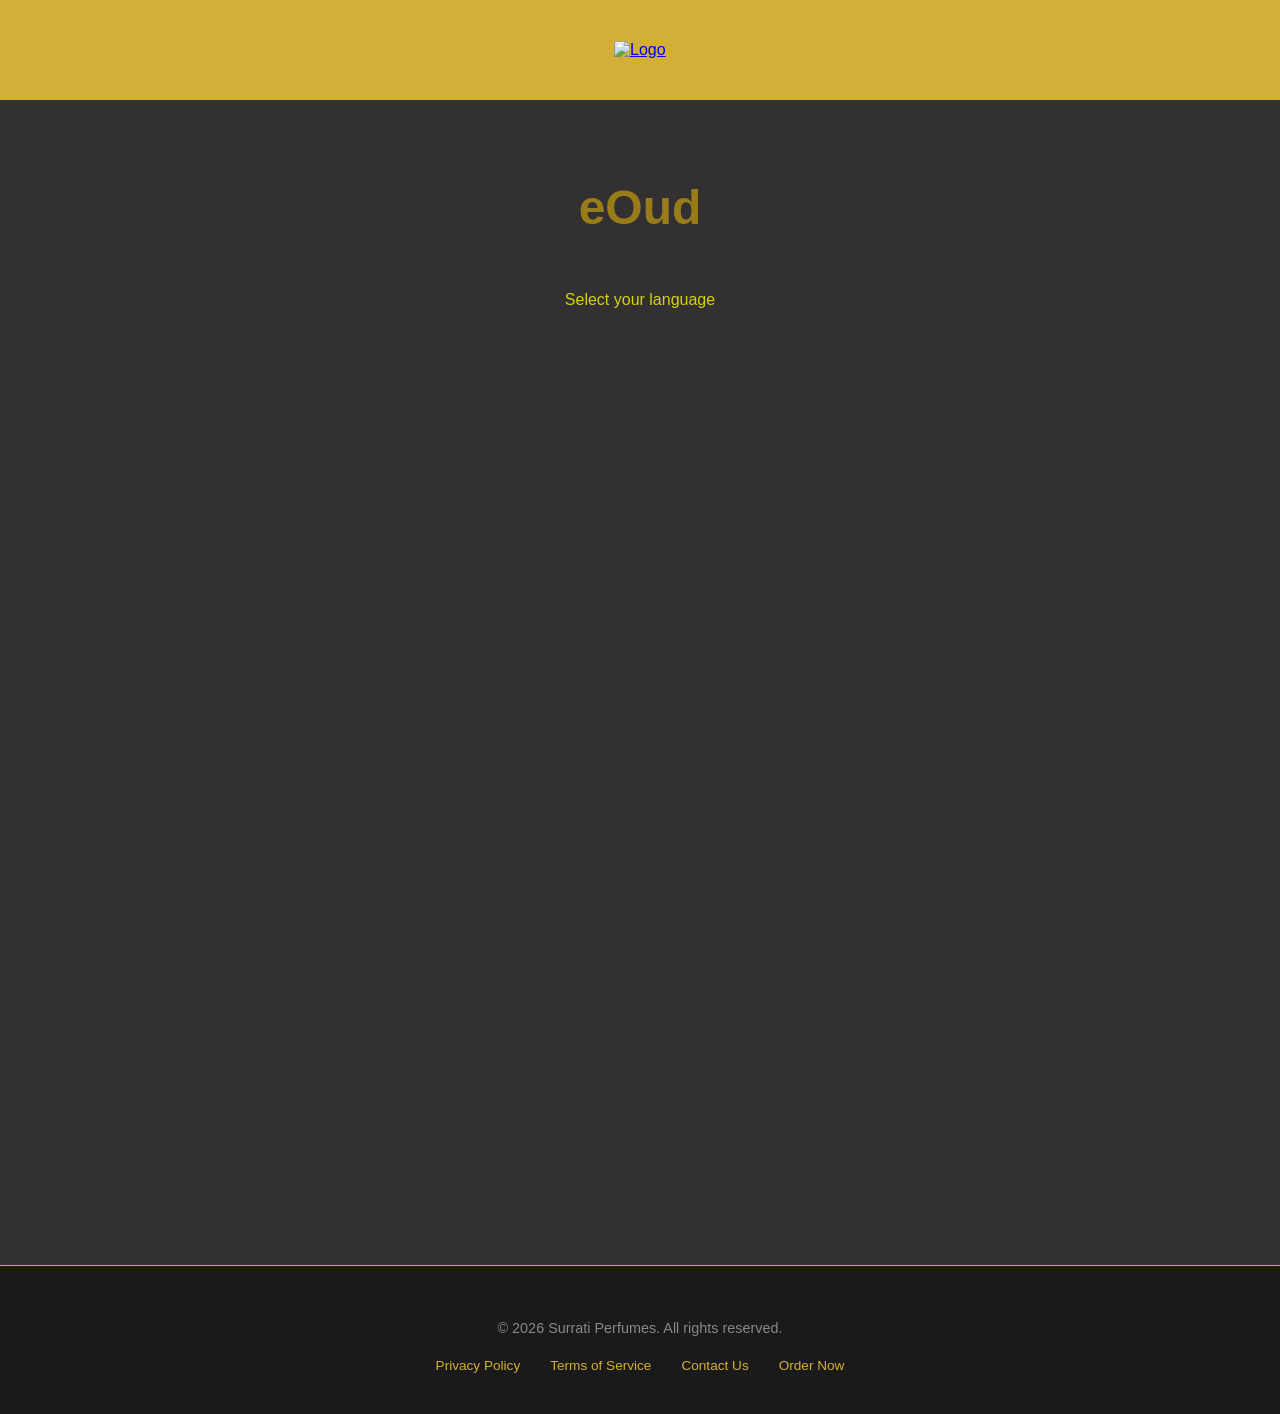
==== index.html @ ce6a43ec "Initial commit" ====
<!-- بِسْمِ اللهِ الرَّحْمٰنِ الرَّحِيْمِ
 This project was made as a personal learning experience and as a final project for CS3305 Web Programming 2, to practice HTML, CSS, 
 and JavaScript by building a simple splash page for the Easy Oud product. 
 The goal was to create an elegant and user-friendly interface that allows 
 visitors to select their preferred language before entering the main site.
Ahmed Ahmed | 2026-04-10 
-->
<!DOCTYPE html>
<html lang="en">
<head>
    <meta charset="UTF-8" />
    <meta name="viewport" content="width=device-width, initial-scale=1.0, maximum-scale=1.0, user-scalable=no">
    <title>Easy Oud – Select Your Language</title>
    
    <!-- Link to your existing global style.css -->
    <link rel="stylesheet" href="assets/css/style.css">

    <!-- Splash-Page Specific Styles -->
    <style>
        /* Reusing your hero class but adjusting height for the grid */
        .splash-hero {
            min-height: calc(100vh - 100px); /* 100px for header */
            display: flex;
            flex-direction: column;
            justify-content: center;
            align-items: center;
            padding: 40px 20px;
            box-sizing: border-box;
        }

        /* Language Grid Container */
        .lang-grid {
            display: grid;
            grid-template-columns: repeat(auto-fit, minmax(200px, 1fr));
            gap: 20px;
            width: 100%;
            max-width: 1000px;
            margin-top: 20px;
        }

        /* Regional Category Label */
        .region-label {
            grid-column: 1 / -1; /* Spans full width of grid */
            display: flex;
            align-items: center;
            justify-content: center;
            gap: 15px;
            margin: 30px 0 10px;
            color: #aaa;
            font-size: 0.75rem;
            text-transform: uppercase;
            letter-spacing: 3px;
            font-weight: 500;
            
            /* Initial state for animation */
            opacity: 0;
            transform: translateY(10px);
            transition: all 0.8s ease-out;
        }

        .region-label.is-visible {
            opacity: 1;
            transform: translateY(0);
        }

        .region-label::before, .region-label::after {
            content: "";
            height: 1px;
            flex: 1;
            background: linear-gradient(to right, transparent, rgba(212, 175, 55, 0.3), transparent);
        }

        /* Language Card styled with your EXACT .feature-item transformations */
        .lang-card {
            border-left: 3px solid #d4af37;
            padding: 15px 20px;
            background: rgba(255, 255, 255, 0.03);
            text-decoration: none;
            display: flex;
            flex-direction: column;
            justify-content: center;
            align-items: center;
            border-radius: 2px;
            
            /* Initial state for your transition */
            opacity: 0;
            transform: translateY(20px);
            transition: all 0.3 s ease-out;
        }

        /* Visible state triggered by JS */
        .lang-card.is-visible {
            opacity: 1;
            transform: translateY(0);
        }

        /* Hover Effect from your code */
        @media (hover: hover) {
            .lang-card:hover {
                background: rgba(212, 175, 55, 0.1);
                transform: translateY(-5px);
            }
        }

        /* Active/Click state from your code */
        .lang-card:active {
            background: rgba(212, 175, 55, 0.2);
            transform: scale(0.97);
            transition: transform 0.1s;
        }

        .lang-native {
            color: #d4af37;
            font-size: 1.4rem;
            margin-bottom: 5px;
            font-weight: bold;
        }

        .lang-english {
            color: #ccc;
            font-size: 0.85rem;
            text-transform: uppercase;
            letter-spacing: 1px;
        }

        /* Essential Font Support for specific scripts to prevent breaking */
        [lang="ar"] .lang-native, [lang="fa"] .lang-native, [lang="ur"] .lang-native { font-family: 'Segoe UI Arabic', sans-serif; }
        [lang="hi"] .lang-native { font-family: 'Noto Sans Devanagari', 'Hind', sans-serif; line-height: 1.6; }
        [lang="bn"] .lang-native { font-family: 'Noto Sans Bengali', 'Hind Siliguri', sans-serif; line-height: 1.6; }
        [lang="zh"] .lang-native { font-family: 'PingFang SC', 'Microsoft YaHei', sans-serif; }
    </style>
</head>
<body>

    <!-- YOUR EXACT HEADER -->
    <header class="main-header">
        <a href="index.html">
            <img class="logo-normal"
                src="https://cdn.salla.sa/cdn-cgi/image/fit=scale-down,width=1600,height=1600,onerror=redirect,format=auto/pQxrOz/mrJXECTLzJM0aRbFOvbpFWbrluaBvxGL1EHSHtgG.png"
                alt="Logo" />
        </a>
    </header>

    <main>
        <section class="splash-hero">
            <!-- YOUR EXACT ANIMATED TITLE -->
            <h1 id="product-name">e<span>asy&nbsp;</span>Oud</h1>
            <p class="subtitle">Select your language</p>

            <!-- THE LANGUAGE GRID -->
            <div class="lang-grid">
                
                <!-- Middle East -->
                <div class="region-label">Middle East</div>
                <a href="ar/index.html" class="lang-card" lang="ar">
                    <span class="lang-native" dir="rtl">العربية</span>
                    <span class="lang-english">Arabic</span>
                </a>
                <a href="fa/index.html" class="lang-card" lang="fa">
                    <span class="lang-native" dir="rtl">فارسی</span>
                    <span class="lang-english">Farsi</span>
                </a>
                <a href="tr/index.html" class="lang-card" lang="tr">
                    <span class="lang-native">Türkçe</span>
                    <span class="lang-english">Turkish</span>
                </a>

                <!-- South Asia -->
                <div class="region-label">South Asia</div>
                <a href="ur/index.html" class="lang-card" lang="ur">
                    <span class="lang-native" dir="rtl">اردو</span>
                    <span class="lang-english">Urdu</span>
                </a>
                <a href="hi/index.html" class="lang-card" lang="hi">
                    <span class="lang-native">हिन्दी</span>
                    <span class="lang-english">Hindi</span>
                </a>
                <a href="bn/index.html" class="lang-card" lang="bn">
                    <span class="lang-native">বাংলা</span>
                    <span class="lang-english">Bengali</span>
                </a>

                <!-- Global / Western -->
                <div class="region-label">Global / Western</div>
                <a href="en/index.html" class="lang-card" lang="en">
                    <span class="lang-native">English</span>
                    <span class="lang-english">English</span>
                </a>
                <a href="fr/index.html" class="lang-card" lang="fr">
                    <span class="lang-native">Français</span>
                    <span class="lang-english">French</span>
                </a>
                <a href="ru/index.html" class="lang-card" lang="ru">
                    <span class="lang-native">Русский</span>
                    <span class="lang-english">Russian</span>
                </a>

                <!-- Africa -->
                <div class="region-label">Africa</div>
                <a href="sw/index.html" class="lang-card" lang="sw">
                    <span class="lang-native">Kiswahili</span>
                    <span class="lang-english">Swahili</span>
                </a>
                <a href="ha/index.html" class="lang-card" lang="ha">
                    <span class="lang-native">Hausa</span>
                    <span class="lang-english">Hausa</span>
                </a>

                <!-- East / Central Asia -->
                <div class="region-label">East / Central Asia</div>
                <a href="zh/index.html" class="lang-card" lang="zh">
                    <span class="lang-native">中文</span>
                    <span class="lang-english">Chinese</span>
                </a>
                <a href="id/index.html" class="lang-card" lang="id">
                    <span class="lang-native">Bahasa Indonesia</span>
                    <span class="lang-english">Indonesian</span>
                </a>
                <a href="uz/index.html" class="lang-card" lang="uz">
                    <span class="lang-native">Oʻzbek</span>
                    <span class="lang-english">Uzbek</span>
                </a>
            </div>
        </section>
    </main>

    <!-- YOUR EXACT FOOTER -->
    <footer>
        <div class="footer-content">
            <p>&copy; 2026 Surrati Perfumes. All rights reserved.</p>
            <ul class="footer-links">
                <li><a href="#">Privacy Policy</a></li>
                <li><a href="#">Terms of Service</a></li>
                <li><a href="https://github.com/Fir3Boy">Contact Us</a></li>
                <li><a href="https://uksurrati.com/collections/eoud-sticks">Order Now</a></li>
            </ul>
        </div>
    </footer>

    <script>
        // Trigger the visibility classes after the main title animation finishes
        window.addEventListener('DOMContentLoaded', () => {
            setTimeout(() => {
                const items = document.querySelectorAll('.lang-card, .region-label');
                items.forEach((item, index) => {
                    // Staggered entry for a high-end feel
                    setTimeout(() => {
                        item.classList.add('is-visible');
                    }, index * 50); 
                });
            }, 1500); // 2.5s matches your CSS shrinkName animation timing
        });
    </script>

</body>
</html>
---- assets/css/style.css ----
/* 1. CORE LAYOUT & VARIABLES*/
body {
    display: flex;
    flex-direction: column;
    min-height: 100vh;
    margin: 0;
    padding: 0;
    font-family: 'Segoe UI', Tahoma, Geneva, Verdana, sans-serif;
    background-color: #323030;
    color: #f0f0f0;
    overflow-x: hidden;
}

main {
    flex: 1;
}

/* --- Global Header --- */
.main-header {
    display: flex;
    justify-content: center;
    align-items: center;
    height: 100px;
    background-color: #d4af37;
}

.logo-normal {
    height: 75px;
    width: auto;
    animation: simpleFade 2s ease-out forwards;
}

/*2. HERO & TYPOGRAPHY*/
.hero {
    min-height: 100vh;
    display: flex;
    flex-direction: column;
    justify-content: center;
    align-items: center;
    position: relative;
    padding: 40px 20px;
    box-sizing: border-box;
}

#product-name {
    font-size: 3rem;
    color: #997c1a;
    display: flex;
    justify-content: center;
    overflow: hidden;
    white-space: nowrap;
}

#product-name span {
    display: inline-block;
    max-width: 150px;
    animation: shrinkName 1.5s forwards 2s;
}

.subtitle {
    font-weight: 300;
    opacity: 0.8;
    margin-bottom: 50px;
    text-align: center;
    color: #fffb01;
}

/* 3. OUD DEVICE */
.oud-container {
    opacity: 0;
    visibility: hidden;
    transform: translateY(30px);
    position: relative;
    width: 160px;
    height: 300px;
    display: flex;
    justify-content: center;
    align-items: flex-end;
}

.oud-stick {
    width: 40px;
    height: 140px;
    position: relative;
    z-index: 2;
    border-radius: 2px;
    background-color: #2b1d16;
    background-image:
        radial-gradient(circle at 50% 50%, rgba(255, 255, 255, 0.05) 1px, transparent 1px),
        radial-gradient(circle at 30% 20%, rgba(0, 0, 0, 0.4) 1px, transparent 1px),
        linear-gradient(to right, rgba(0, 0, 0, 0.3) 0%, transparent 20%, transparent 80%, rgba(0, 0, 0, 0.5) 100%);
    background-size: 3px 3px, 4px 4px, 100% 100%;
    background-blend-mode: screen, multiply, normal;
    border: 1px solid rgba(0, 0, 0, 0.3);
    box-shadow: 0 4px 15px rgba(0, 0, 0, 0.6);
}

.oud-tip {
    position: absolute;
    top: 0;
    left: 50%;
    transform: translateX(-50%);
    width: 100%;
    height: 8px;
    border-radius: 2px 2px 0 0;
    background-color: #2b1d16;
    z-index: 3;
}

.oud-base {
    position: absolute;
    bottom: -35px;
    left: 50%;
    transform: translateX(-50%);
    width: 200px;
    height: 50px;
    background: linear-gradient(135deg, rgba(255, 255, 255, 0.3) 0%, rgba(255, 255, 255, 0.05) 100%);
    backdrop-filter: blur(8px);
    border: 1px solid rgba(255, 255, 255, 0.2);
    clip-path: polygon(0% 0%, 100% 0%, 80% 100%, 20% 100%);
    z-index: 1;
    overflow: hidden;
}

/* Flame Layers */
#main-flame {
    position: absolute;
    bottom: 100%;
    left: 50%;
    transform: translateX(-50%) scale(0);
    opacity: 0;
    visibility: hidden;
    width: 45px;
    height: 80px;
    transform-origin: bottom center;
    filter: blur(1px);
    z-index: 10;
}

.flame-outer {
    width: 45px;
    height: 80px;
    background: linear-gradient(to top, #ff4500, #ff8c00, transparent);
    box-shadow: 0 -15px 40px rgba(255, 69, 0, 0.8);
    border-radius: 50% 50% 20% 20% / 80% 80% 20% 20%;
}

.flame-inner {
    width: 28px;
    height: 55px;
    background: linear-gradient(to top, #ffd700, #ff8c00);
    bottom: 4px;
    border-radius: 50% 50% 20% 20% / 80% 80% 20% 20%;
    left: 50%;
    transform: translateX(-50%);
    position: absolute;
}

.flame-core {
    width: 14px;
    height: 30px;
    background: #ffffff;
    bottom: 8px;
    opacity: 0.9;
    filter: blur(1px);
    border-radius: 50% 50% 20% 20% / 80% 80% 20% 20%;
    left: 50%;
    transform: translateX(-50%);
    position: absolute;
}

/* Smoke SVG Effects */
#luxury-smoke {
    position: absolute;
    bottom: 140px;
    left: 50%;
    transform: translateX(-50%);
    width: 120px;
    height: 200px;
    pointer-events: none;
    filter: url(#wavySmoke);
    opacity: 0;
    z-index: 5;
}

.smoke-layer {
    position: absolute;
    bottom: 0;
    left: 50%;
    transform: translateX(-50%);
    width: 70px;
    height: 120px;
    background: radial-gradient(circle, rgba(230, 230, 230, 0.95) 0%, rgba(180, 180, 180, 0.4) 50%, transparent 80%);
    border-radius: 50%;
    filter: blur(5px);
}

.smoke-wisp {
    position: absolute;
    bottom: 140px;
    left: 50%;
    transform: translateX(-50%);
    width: 6px;
    height: 180px;
    background: linear-gradient(to top,
            rgba(255, 255, 255, 0) 0%,
            rgba(255, 255, 255, 0.8) 10%,
            rgba(200, 200, 200, 0.3) 60%,
            rgba(255, 255, 255, 0) 100%);
    filter: blur(4px);
    opacity: 0;
    pointer-events: none;
    z-index: 6;
    transform-origin: bottom center;
}

/* 5. UI COMPONENTS */
.ignite-btn {
    margin-top: 80px;
    padding: 15px 45px;
    font-size: 1.2rem;
    background: transparent;
    border: 4px solid #d4af37;
    color: #a1a186;
    cursor: pointer;
    border-radius: 50px;
    transition: all 0.3s;
    text-transform: uppercase;
    letter-spacing: 2px;
}

#start-btn {
    visibility: hidden;
}

.features-section {
    padding: 60px 20px;
    background: #323030;
}

.features-container {
    display: grid;
    grid-template-columns: repeat(auto-fit, minmax(280px, 1fr));
    gap: 30px;
    max-width: 1000px;
    margin: 0 auto;
}

.feature-item {
    border-left: 3px solid #d4af37;
    padding: 10px 20px;
    background: rgba(255, 255, 255, 0.03);
    transition: background 0.3s;
    opacity: 0;
    transform: translateY(20px);
    transition: all 0.6s ease-out;
}

.feature-item.is-visible {
    opacity: 1;
    transform: translateY(0);
}

@media (hover: hover) {
    .feature-item:hover {
        background: rgba(212, 175, 55, 0.1);
        transform: translateY(-5px);
    }
}

.feature-item:active {
    background: rgba(212, 175, 55, 0.2);
    transform: scale(0.97);
    transition: transform 0.1s;
}

.feature-item p {
    font-size: 0.95rem;
    line-height: 1.5;
    margin-top: 5px;
    color: #ccc;
}

.feature-item strong {
    color: #d4af37;
    display: block;
    margin-bottom: 5px;
}

/* --- SCENTS SECTION --- */
#scents-pin-wrapper {
    height: 1100vh;
    position: relative;
}

.scents-pinned-stage {
    position: sticky;
    top: 0;
    height: 100dvh;
    /* Uses dynamic height for mobile */
    width: 100%;
    overflow: hidden;
    background-color: #1a1a1a;
    /* Removed flex here so absolute children can stack perfectly */
}

/* 1. LOCK THE BOX DEAD CENTER */
.scent-showcase-box {
    position: relative;
    top: 50%;
    left: 50%;
    transform: translate(-50%, -50%);
    /* Perfect center */
    z-index: 10;
    width: 320px;
    height: 320px;
    display: flex;
    align-items: center;
    justify-content: center;
    pointer-events: none;
}

.box-img {
    position: absolute;
    max-width: 100%;
    max-height: 100%;
    object-fit: contain;
    opacity: 0;
    filter: drop-shadow(0 15px 30px rgba(0, 0, 0, 0.5));
}

#box-cover {
    opacity: 1;
    z-index: 11;
}

/* 2. LOCK INGREDIENTS DEAD CENTER BEHIND BOX */
.ingredient-container {
    position: absolute;
    top: 50%;
    left: 50%;
    transform: translate(-50%, -50%);
    width: 100%;
    height: 100%;
    pointer-events: none;
    z-index: 5;
}

.ingredient-group {
    position: absolute;
    top: 50%;
    left: 50%;
    width: 100%;
    height: 100%;
    transform: translate(-50%, -50%);
    display: flex;
    align-items: center;
    justify-content: center;
}

.ingredient-item {
    position: absolute;
    width: 80px;
    /* Larger for SVGs */
    height: 80px;
    opacity: 0;
    filter: drop-shadow(0 10px 15px rgba(0, 0, 0, 0.3));
    transition: transform 0.3s ease-out;
    z-index: 5;
}

.ingredient-item img {
    width: 100%;
    height: 100%;
    object-fit: contain;
}

/* 3. FLEXBOX FOR THE TEXT PANELS */
.scents-panels {
    position: absolute;
    top: 0;
    left: 0;
    width: 100%;
    height: 100dvh;
    pointer-events: none;
    z-index: 20;
}

.scent-panel {
    position: absolute;
    top: 0;
    left: 0;
    width: 100%;
    height: 100%;
    opacity: 0;
    display: flex;
    flex-direction: column;
    justify-content: space-between;
    /* Pushes Title up, Description down */
    align-items: center;
    padding: 12dvh 20px 15dvh 20px;
    /* Safe areas for iPhone notch & home bar */
    box-sizing: border-box;
}

/* Removed absolute positioning from text! Flexbox handles it now. */
.scent-panel h2 {
    font-size: 2.8rem;
    margin: 0;
    color: #d4af37;
    text-align: center;
}

.scent-panel p {
    font-size: 1.2rem;
    line-height: 1.6;
    margin: 0;
    color: #eee;
    max-width: 450px;
    text-align: center;
}

/* --- Footer Styling --- */
footer {
    background-color: #1a1a1a;
    padding: 40px 20px;
    text-align: center;
    border-top: 1px solid #d4af37;
}

.footer-content p {
    font-size: 0.9rem;
    color: #888;
    margin-bottom: 20px;
}

.footer-links {
    list-style: none;
    padding: 0;
    display: flex;
    justify-content: center;
    gap: 30px;
    margin: 0;
}

.footer-links a {
    color: #d4af37;
    text-decoration: none;
    font-size: 0.85rem;
    transition: color 0.3s;
}

.footer-links a:hover {
    color: #fff;
}

/* 6. ANIMATIONS & RESPONSIVE */
@keyframes simpleFade {
    0% {
        opacity: 0;
        transform: scale(0.8);
    }

    100% {
        opacity: 1;
        transform: scale(1);
    }
}

@keyframes shrinkName {
    0% {
        opacity: 1;
        max-width: 150px;
    }

    100% {
        opacity: 0;
        max-width: 0px;
        margin-right: 0px;
    }
}

@keyframes crystalShine {
    100% {
        transform: translateX(100%);
    }
}

.oud-base::after {
    content: "";
    position: absolute;
    top: 0;
    left: 0;
    width: 100%;
    height: 100%;
    background: linear-gradient(90deg, transparent, rgba(255, 255, 255, 0.2), transparent);
    transform: translateX(-100%);
    animation: crystalShine 4s infinite;
}

@media screen and (max-width: 600px) {

    h1,
    #product-name {
        font-size: 2.2rem;
    }

    .ignite-btn {
        width: 85%;
        padding: 20px;
    }

    /* Shrink box slightly for mobile */
    .scent-showcase-box {
        width: 250px;
        height: 250px;
    }

    .scent-panel h2 {
        font-size: 2rem;
    }

    .scent-panel p {
        font-size: 1rem;
        max-width: 300px;
    }
}
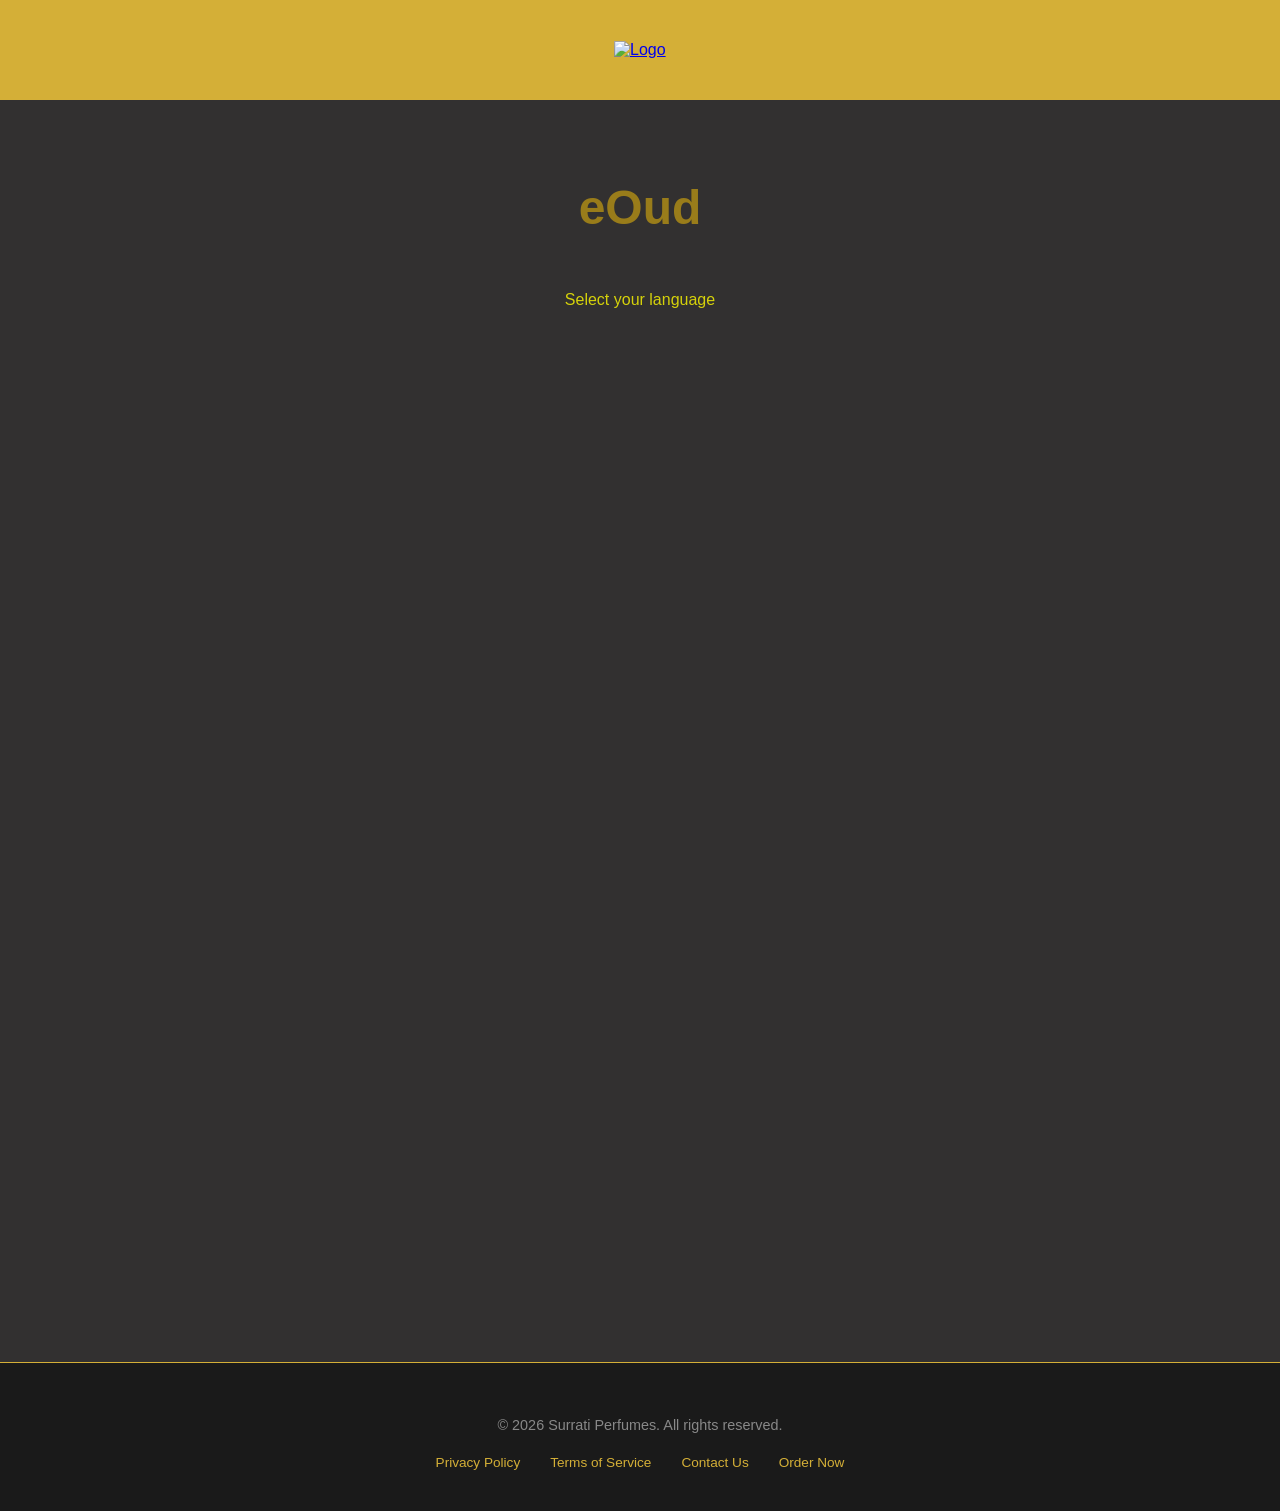
==== commit 528d19ac: "rearrrange lang" ====
--- a/index.html
+++ b/index.html
@@ -7,11 +7,12 @@
 -->
 <!DOCTYPE html>
 <html lang="en">
+
 <head>
     <meta charset="UTF-8" />
     <meta name="viewport" content="width=device-width, initial-scale=1.0, maximum-scale=1.0, user-scalable=no">
     <title>Easy Oud – Select Your Language</title>
-    
+
     <!-- Link to your existing global style.css -->
     <link rel="stylesheet" href="assets/css/style.css">
 
@@ -19,7 +20,8 @@
     <style>
         /* Reusing your hero class but adjusting height for the grid */
         .splash-hero {
-            min-height: calc(100vh - 100px); /* 100px for header */
+            min-height: calc(100vh - 100px);
+            /* 100px for header */
             display: flex;
             flex-direction: column;
             justify-content: center;
@@ -40,7 +42,8 @@
 
         /* Regional Category Label */
         .region-label {
-            grid-column: 1 / -1; /* Spans full width of grid */
+            grid-column: 1 / -1;
+            /* Spans full width of grid */
             display: flex;
             align-items: center;
             justify-content: center;
@@ -51,7 +54,7 @@
             text-transform: uppercase;
             letter-spacing: 3px;
             font-weight: 500;
-            
+
             /* Initial state for animation */
             opacity: 0;
             transform: translateY(10px);
@@ -63,7 +66,8 @@
             transform: translateY(0);
         }
 
-        .region-label::before, .region-label::after {
+        .region-label::before,
+        .region-label::after {
             content: "";
             height: 1px;
             flex: 1;
@@ -81,7 +85,7 @@
             justify-content: center;
             align-items: center;
             border-radius: 2px;
-            
+
             /* Initial state for your transition */
             opacity: 0;
             transform: translateY(20px);
@@ -124,12 +128,28 @@
         }
 
         /* Essential Font Support for specific scripts to prevent breaking */
-        [lang="ar"] .lang-native, [lang="fa"] .lang-native, [lang="ur"] .lang-native { font-family: 'Segoe UI Arabic', sans-serif; }
-        [lang="hi"] .lang-native { font-family: 'Noto Sans Devanagari', 'Hind', sans-serif; line-height: 1.6; }
-        [lang="bn"] .lang-native { font-family: 'Noto Sans Bengali', 'Hind Siliguri', sans-serif; line-height: 1.6; }
-        [lang="zh"] .lang-native { font-family: 'PingFang SC', 'Microsoft YaHei', sans-serif; }
+        [lang="ar"] .lang-native,
+        [lang="fa"] .lang-native,
+        [lang="ur"] .lang-native {
+            font-family: 'Segoe UI Arabic', sans-serif;
+        }
+
+        [lang="hi"] .lang-native {
+            font-family: 'Noto Sans Devanagari', 'Hind', sans-serif;
+            line-height: 1.6;
+        }
+
+        [lang="bn"] .lang-native {
+            font-family: 'Noto Sans Bengali', 'Hind Siliguri', sans-serif;
+            line-height: 1.6;
+        }
+
+        [lang="zh"] .lang-native {
+            font-family: 'PingFang SC', 'Microsoft YaHei', sans-serif;
+        }
     </style>
 </head>
+
 <body>
 
     <!-- YOUR EXACT HEADER -->
@@ -149,13 +169,19 @@
 
             <!-- THE LANGUAGE GRID -->
             <div class="lang-grid">
-                
+
                 <!-- Middle East -->
                 <div class="region-label">Middle East</div>
                 <a href="ar/index.html" class="lang-card" lang="ar">
                     <span class="lang-native" dir="rtl">العربية</span>
                     <span class="lang-english">Arabic</span>
                 </a>
+                <!-- Global / Western -->
+                <div class="region-label">Global / Western</div>
+                <a href="en/index.html" class="lang-card" lang="en">
+                    <span class="lang-native">English</span>
+                    <span class="lang-english">English</span>
+                </a>
                 <a href="fa/index.html" class="lang-card" lang="fa">
                     <span class="lang-native" dir="rtl">فارسی</span>
                     <span class="lang-english">Farsi</span>
@@ -164,7 +190,6 @@
                     <span class="lang-native">Türkçe</span>
                     <span class="lang-english">Turkish</span>
                 </a>
-
                 <!-- South Asia -->
                 <div class="region-label">South Asia</div>
                 <a href="ur/index.html" class="lang-card" lang="ur">
@@ -179,13 +204,6 @@
                     <span class="lang-native">বাংলা</span>
                     <span class="lang-english">Bengali</span>
                 </a>
-
-                <!-- Global / Western -->
-                <div class="region-label">Global / Western</div>
-                <a href="en/index.html" class="lang-card" lang="en">
-                    <span class="lang-native">English</span>
-                    <span class="lang-english">English</span>
-                </a>
                 <a href="fr/index.html" class="lang-card" lang="fr">
                     <span class="lang-native">Français</span>
                     <span class="lang-english">French</span>
@@ -194,7 +212,6 @@
                     <span class="lang-native">Русский</span>
                     <span class="lang-english">Russian</span>
                 </a>
-
                 <!-- Africa -->
                 <div class="region-label">Africa</div>
                 <a href="sw/index.html" class="lang-card" lang="sw">
@@ -205,7 +222,6 @@
                     <span class="lang-native">Hausa</span>
                     <span class="lang-english">Hausa</span>
                 </a>
-
                 <!-- East / Central Asia -->
                 <div class="region-label">East / Central Asia</div>
                 <a href="zh/index.html" class="lang-card" lang="zh">
@@ -223,7 +239,6 @@
             </div>
         </section>
     </main>
-
     <!-- YOUR EXACT FOOTER -->
     <footer>
         <div class="footer-content">
@@ -246,11 +261,11 @@
                     // Staggered entry for a high-end feel
                     setTimeout(() => {
                         item.classList.add('is-visible');
-                    }, index * 50); 
+                    }, index * 50);
                 });
             }, 1500); // 2.5s matches your CSS shrinkName animation timing
         });
     </script>
-
 </body>
+
 </html>
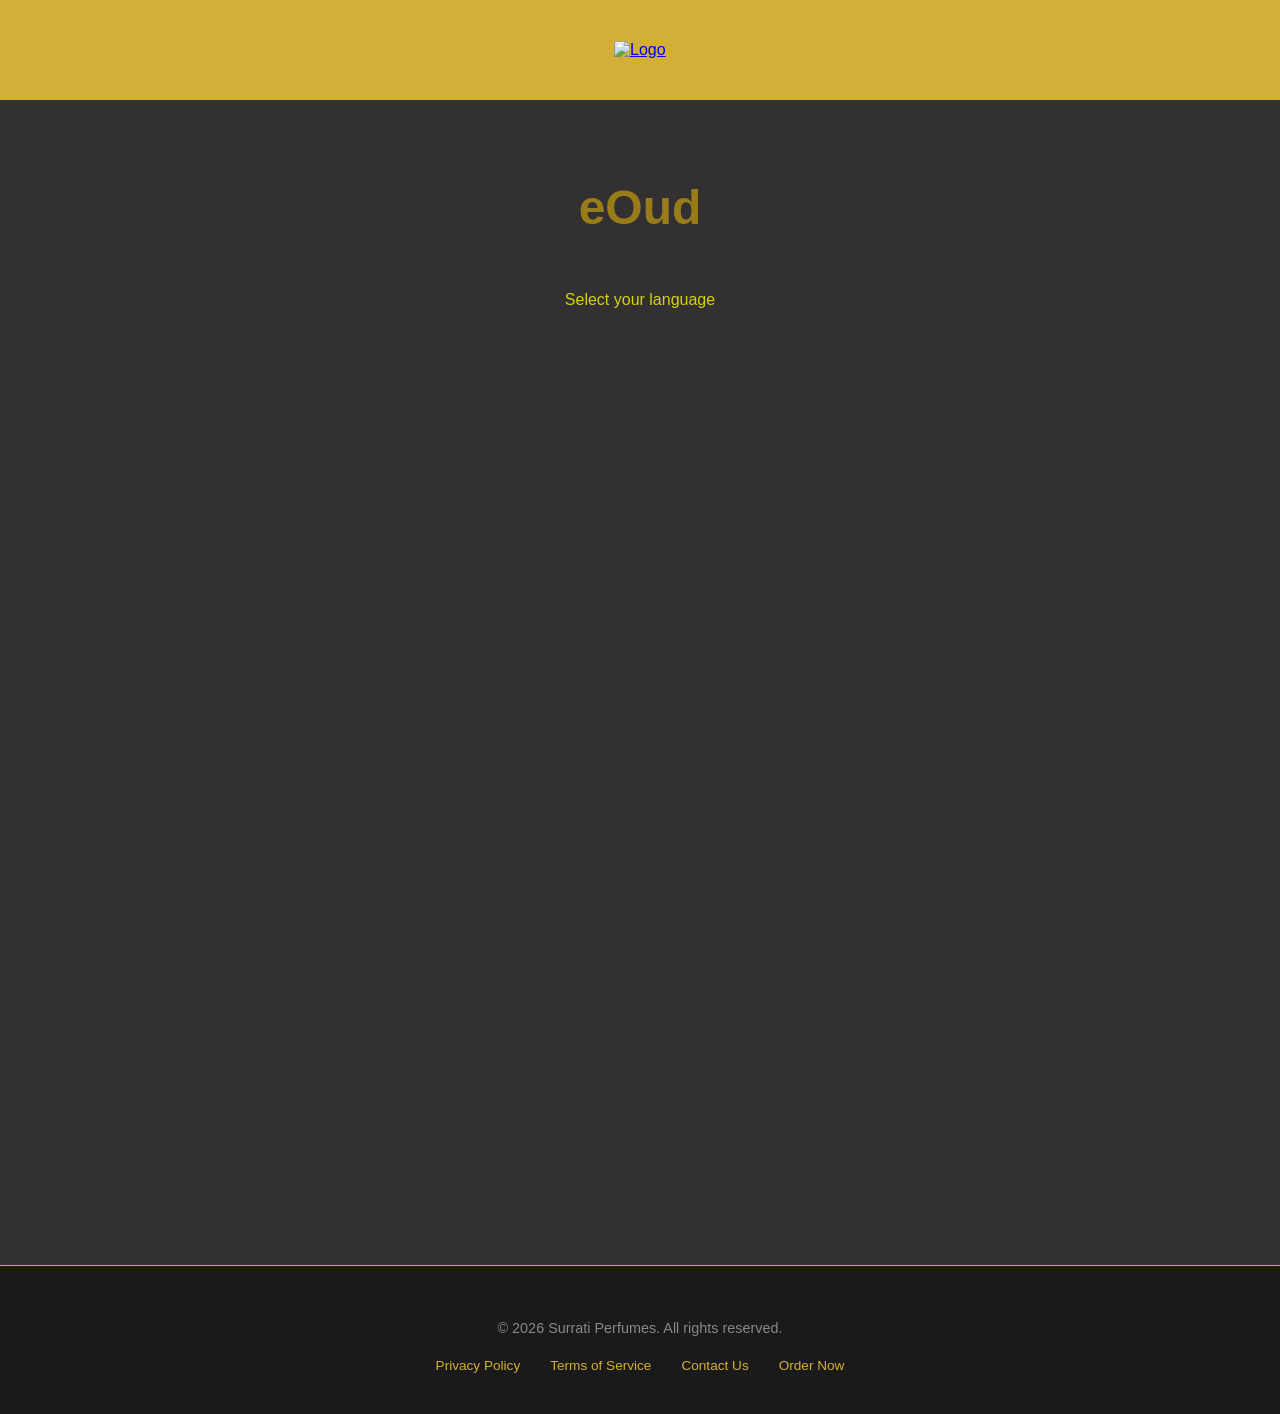
==== commit 2e9c45d2: "rearrange" ====
--- a/index.html
+++ b/index.html
@@ -151,7 +151,6 @@
 </head>
 
 <body>
-
     <!-- YOUR EXACT HEADER -->
     <header class="main-header">
         <a href="index.html">
@@ -160,35 +159,40 @@
                 alt="Logo" />
         </a>
     </header>
-
     <main>
         <section class="splash-hero">
             <!-- YOUR EXACT ANIMATED TITLE -->
             <h1 id="product-name">e<span>asy&nbsp;</span>Oud</h1>
             <p class="subtitle">Select your language</p>
-
             <!-- THE LANGUAGE GRID -->
             <div class="lang-grid">
-
                 <!-- Middle East -->
                 <div class="region-label">Middle East</div>
                 <a href="ar/index.html" class="lang-card" lang="ar">
                     <span class="lang-native" dir="rtl">العربية</span>
                     <span class="lang-english">Arabic</span>
                 </a>
+                <a href="fa/index.html" class="lang-card" lang="fa">
+                    <span class="lang-native" dir="rtl">فارسی</span>
+                    <span class="lang-english">Farsi</span>
+                </a>
+                <a href="tr/index.html" class="lang-card" lang="tr">
+                    <span class="lang-native">Türkçe</span>
+                    <span class="lang-english">Turkish</span>
+                </a>
                 <!-- Global / Western -->
                 <div class="region-label">Global / Western</div>
                 <a href="en/index.html" class="lang-card" lang="en">
                     <span class="lang-native">English</span>
                     <span class="lang-english">English</span>
                 </a>
-                <a href="fa/index.html" class="lang-card" lang="fa">
-                    <span class="lang-native" dir="rtl">فارسی</span>
-                    <span class="lang-english">Farsi</span>
-                </a>
-                <a href="tr/index.html" class="lang-card" lang="tr">
-                    <span class="lang-native">Türkçe</span>
-                    <span class="lang-english">Turkish</span>
+                <a href="fr/index.html" class="lang-card" lang="fr">
+                    <span class="lang-native">Français</span>
+                    <span class="lang-english">French</span>
+                </a>
+                <a href="ru/index.html" class="lang-card" lang="ru">
+                    <span class="lang-native">Русский</span>
+                    <span class="lang-english">Russian</span>
                 </a>
                 <!-- South Asia -->
                 <div class="region-label">South Asia</div>
@@ -203,14 +207,6 @@
                 <a href="bn/index.html" class="lang-card" lang="bn">
                     <span class="lang-native">বাংলা</span>
                     <span class="lang-english">Bengali</span>
-                </a>
-                <a href="fr/index.html" class="lang-card" lang="fr">
-                    <span class="lang-native">Français</span>
-                    <span class="lang-english">French</span>
-                </a>
-                <a href="ru/index.html" class="lang-card" lang="ru">
-                    <span class="lang-native">Русский</span>
-                    <span class="lang-english">Russian</span>
                 </a>
                 <!-- Africa -->
                 <div class="region-label">Africa</div>
@@ -251,7 +247,6 @@
             </ul>
         </div>
     </footer>
-
     <script>
         // Trigger the visibility classes after the main title animation finishes
         window.addEventListener('DOMContentLoaded', () => {
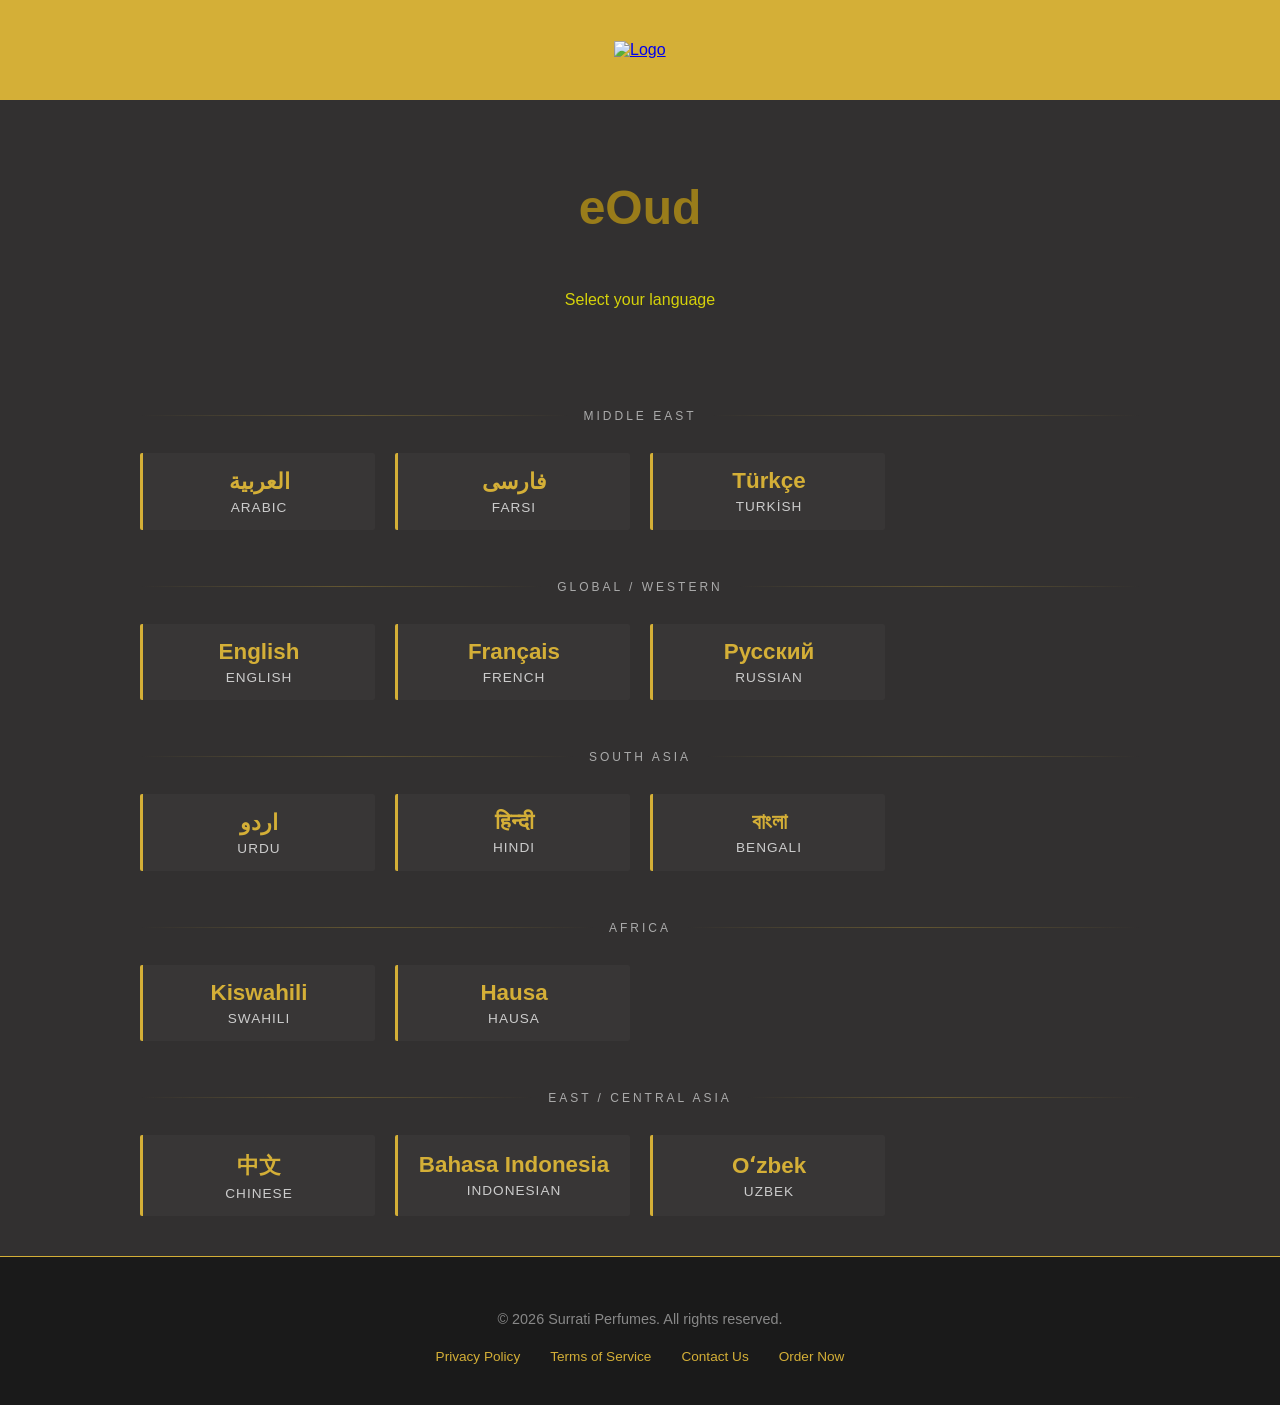
==== commit e85618c7: "scroll trigger" ====
--- a/index.html
+++ b/index.html
@@ -3,7 +3,7 @@
  and JavaScript by building a simple splash page for the Easy Oud product. 
  The goal was to create an elegant and user-friendly interface that allows 
  visitors to select their preferred language before entering the main site.
-Ahmed Ahmed | 2026-04-10 
+ Ahmed Ahmed | 2026-04-10 
 -->
 <!DOCTYPE html>
 <html lang="en">
@@ -18,10 +18,8 @@
 
     <!-- Splash-Page Specific Styles -->
     <style>
-        /* Reusing your hero class but adjusting height for the grid */
         .splash-hero {
             min-height: calc(100vh - 100px);
-            /* 100px for header */
             display: flex;
             flex-direction: column;
             justify-content: center;
@@ -30,7 +28,6 @@
             box-sizing: border-box;
         }
 
-        /* Language Grid Container */
         .lang-grid {
             display: grid;
             grid-template-columns: repeat(auto-fit, minmax(200px, 1fr));
@@ -43,7 +40,6 @@
         /* Regional Category Label */
         .region-label {
             grid-column: 1 / -1;
-            /* Spans full width of grid */
             display: flex;
             align-items: center;
             justify-content: center;
@@ -55,23 +51,10 @@
             letter-spacing: 3px;
             font-weight: 500;
 
-            /* Initial state for animation */
+            /* SCROLL TRIGGER INITIAL STATE */
             opacity: 0;
-            transform: translateY(10px);
+            transform: translateY(20px);
             transition: all 0.8s ease-out;
-        }
-
-        .region-label.is-visible {
-            opacity: 1;
-            transform: translateY(0);
-        }
-
-        .region-label::before,
-        .region-label::after {
-            content: "";
-            height: 1px;
-            flex: 1;
-            background: linear-gradient(to right, transparent, rgba(212, 175, 55, 0.3), transparent);
         }
 
         /* Language Card styled with your EXACT .feature-item transformations */
@@ -86,14 +69,14 @@
             align-items: center;
             border-radius: 2px;
 
-            /* Initial state for your transition */
+            /* SCROLL TRIGGER INITIAL STATE */
             opacity: 0;
-            transform: translateY(20px);
-            transition: all 0.3 s ease-out;
-        }
-
-        /* Visible state triggered by JS */
-        .lang-card.is-visible {
+            transform: translateY(30px);
+            transition: all 0.6s cubic-bezier(0.165, 0.84, 0.44, 1);
+        }
+
+        /* The class added by JavaScript when element enters viewport */
+        .is-visible {
             opacity: 1;
             transform: translateY(0);
         }
@@ -113,6 +96,14 @@
             transition: transform 0.1s;
         }
 
+        .region-label::before,
+        .region-label::after {
+            content: "";
+            height: 1px;
+            flex: 1;
+            background: linear-gradient(to right, transparent, rgba(212, 175, 55, 0.3), transparent);
+        }
+
         .lang-native {
             color: #d4af37;
             font-size: 1.4rem;
@@ -127,7 +118,7 @@
             letter-spacing: 1px;
         }
 
-        /* Essential Font Support for specific scripts to prevent breaking */
+        /* Essential Font Support */
         [lang="ar"] .lang-native,
         [lang="fa"] .lang-native,
         [lang="ur"] .lang-native {
@@ -135,13 +126,11 @@
         }
 
         [lang="hi"] .lang-native {
-            font-family: 'Noto Sans Devanagari', 'Hind', sans-serif;
-            line-height: 1.6;
+            font-family: 'Noto Sans Devanagari', sans-serif;
         }
 
         [lang="bn"] .lang-native {
-            font-family: 'Noto Sans Bengali', 'Hind Siliguri', sans-serif;
-            line-height: 1.6;
+            font-family: 'Noto Sans Bengali', sans-serif;
         }
 
         [lang="zh"] .lang-native {
@@ -151,7 +140,6 @@
 </head>
 
 <body>
-    <!-- YOUR EXACT HEADER -->
     <header class="main-header">
         <a href="index.html">
             <img class="logo-normal"
@@ -159,12 +147,12 @@
                 alt="Logo" />
         </a>
     </header>
+
     <main>
         <section class="splash-hero">
-            <!-- YOUR EXACT ANIMATED TITLE -->
             <h1 id="product-name">e<span>asy&nbsp;</span>Oud</h1>
             <p class="subtitle">Select your language</p>
-            <!-- THE LANGUAGE GRID -->
+
             <div class="lang-grid">
                 <!-- Middle East -->
                 <div class="region-label">Middle East</div>
@@ -180,6 +168,7 @@
                     <span class="lang-native">Türkçe</span>
                     <span class="lang-english">Turkish</span>
                 </a>
+
                 <!-- Global / Western -->
                 <div class="region-label">Global / Western</div>
                 <a href="en/index.html" class="lang-card" lang="en">
@@ -194,6 +183,7 @@
                     <span class="lang-native">Русский</span>
                     <span class="lang-english">Russian</span>
                 </a>
+
                 <!-- South Asia -->
                 <div class="region-label">South Asia</div>
                 <a href="ur/index.html" class="lang-card" lang="ur">
@@ -208,6 +198,7 @@
                     <span class="lang-native">বাংলা</span>
                     <span class="lang-english">Bengali</span>
                 </a>
+
                 <!-- Africa -->
                 <div class="region-label">Africa</div>
                 <a href="sw/index.html" class="lang-card" lang="sw">
@@ -218,6 +209,7 @@
                     <span class="lang-native">Hausa</span>
                     <span class="lang-english">Hausa</span>
                 </a>
+
                 <!-- East / Central Asia -->
                 <div class="region-label">East / Central Asia</div>
                 <a href="zh/index.html" class="lang-card" lang="zh">
@@ -235,7 +227,7 @@
             </div>
         </section>
     </main>
-    <!-- YOUR EXACT FOOTER -->
+
     <footer>
         <div class="footer-content">
             <p>&copy; 2026 Surrati Perfumes. All rights reserved.</p>
@@ -247,18 +239,40 @@
             </ul>
         </div>
     </footer>
+
     <script>
-        // Trigger the visibility classes after the main title animation finishes
-        window.addEventListener('DOMContentLoaded', () => {
-            setTimeout(() => {
-                const items = document.querySelectorAll('.lang-card, .region-label');
-                items.forEach((item, index) => {
-                    // Staggered entry for a high-end feel
-                    setTimeout(() => {
-                        item.classList.add('is-visible');
-                    }, index * 50);
+        // 1. Force the browser to ignore the previous scroll position
+        if (history.scrollRestoration) {
+            history.scrollRestoration = 'manual';
+        }
+
+        // 2. Snap to top immediately on refresh
+        window.scrollTo(0, 0);
+        /**
+         * Scroll Trigger Logic: 
+         * This uses IntersectionObserver to detect when items enter the screen.
+         * This is much more efficient than old "scroll" event listeners.
+         */
+        document.addEventListener('DOMContentLoaded', () => {
+            const observerOptions = {
+                root: null,
+                rootMargin: '0px 0px -50px 0px', // Trigger slightly before it hits the bottom
+                threshold: 0.1
+            };
+
+            const observer = new IntersectionObserver((entries, observer) => {
+                entries.forEach(entry => {
+                    if (entry.isIntersecting) {
+                        entry.target.classList.add('is-visible');
+                        // Unobserve after showing so it only animates once
+                        observer.unobserve(entry.target);
+                    }
                 });
-            }, 1500); // 2.5s matches your CSS shrinkName animation timing
+            }, observerOptions);
+
+            // Observe all labels and cards
+            const elements = document.querySelectorAll('.lang-card, .region-label');
+            elements.forEach(el => observer.observe(el));
         });
     </script>
 </body>
